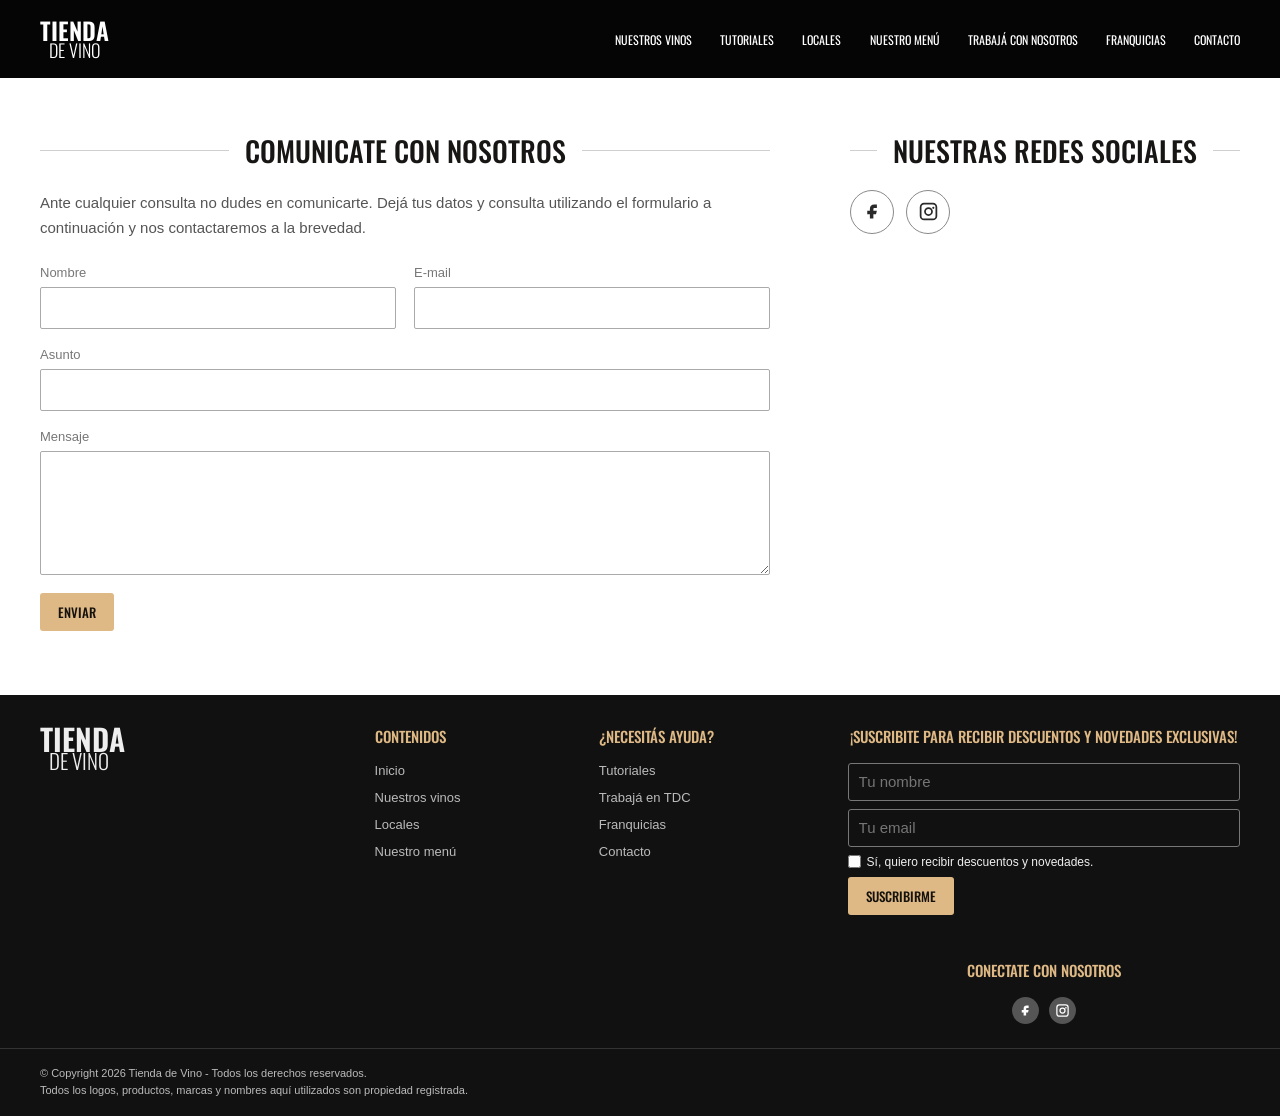
==== contacto.html @ 6831f770 "Franquicias y contactos" ====
<!doctype html>
<html lang="es">
<head>
  <meta charset="utf-8">
  <meta name="viewport" content="width=device-width, initial-scale=1">
  <title>Tienda de Vinos</title>
  <link rel="stylesheet" href="css/styles.css">
</head>
<body>
  <header class="site-header">
    <a class="brand" href="#inicio" aria-label="Tienda de Vinos, inicio">
      <span>TIENDA</span>
      <span>DE VINO</span>
    </a>

    <details class="navigation" open>
      <summary aria-label="Abrir menú de navegación"><span></span><span></span><span></span></summary>
      <nav aria-label="Navegación principal">
        <a href="#vino">Nuestros vinos</a>
        <a href="#tutoriales">Tutoriales</a>
        <a href="#locales">Locales</a>
        <a href="#menu">Nuestro menú</a>
        <a href="trabaja-con-nosotros.html#formulario">Trabajá con nosotros</a>
        <a href="#contacto">Franquicias</a>
        <a href="contacto.html" aria-current="page">Contacto</a>
      </nav>
    </details>
  </header>

  <main id="inicio">
    <section class="contact-section" aria-label="Contacto">
      <div class="contact-layout section-wrap">
        <div class="contact-main">
          <h1>COMUNICATE CON NOSOTROS</h1>
          <p class="contact-intro">Ante cualquier consulta no dudes en comunicarte. Dejá tus datos y consulta utilizando el formulario a continuación y nos contactaremos a la brevedad.</p>
          <form class="contact-form" action="#" method="post">
            <div class="contact-form-field">
              <label for="contact-name">Nombre</label>
              <input id="contact-name" name="name" type="text" autocomplete="name" required>
            </div>
            <div class="contact-form-field">
              <label for="contact-email">E-mail</label>
              <input id="contact-email" name="email" type="email" autocomplete="email" required>
            </div>
            <div class="contact-form-field">
              <label for="contact-subject">Asunto</label>
              <input id="contact-subject" name="subject" type="text" required>
            </div>
            <div class="contact-form-field">
              <label for="contact-message">Mensaje</label>
              <textarea id="contact-message" name="message" rows="6" required></textarea>
            </div>
            <button class="button button-gold" type="submit">Enviar</button>
          </form>
        </div>
        <aside class="contact-social">
          <h2>NUESTRAS REDES SOCIALES</h2>
          <div class="contact-social-icons">
            <a href="https://www.facebook.com/Tiendadecafe" target="_blank" rel="noopener noreferrer" aria-label="Facebook">
              <svg viewBox="0 0 24 24" aria-hidden="true"><path d="M14 8h3V4h-3c-3.3 0-5 2-5 5v2H6v4h3v5h4v-5h3l1-4h-4V9c0-.7.3-1 1-1z"/></svg>
            </a>
            <a href="https://www.instagram.com/tiendadecafear/" target="_blank" rel="noopener noreferrer" aria-label="Instagram">
              <svg viewBox="0 0 24 24" aria-hidden="true"><path d="M7 2h10a5 5 0 0 1 5 5v10a5 5 0 0 1-5 5H7a5 5 0 0 1-5-5V7a5 5 0 0 1 5-5zm0 2a3 3 0 0 0-3 3v10a3 3 0 0 0 3 3h10a3 3 0 0 0 3-3V7a3 3 0 0 0-3-3H7zm5 3a5 5 0 1 1 0 10 5 5 0 0 1 0-10zm0 2a3 3 0 1 0 0 6 3 3 0 0 0 0-6zm5.5-2.5a1.25 1.25 0 1 1 0 2.5 1.25 1.25 0 0 1 0-2.5z"/></svg>
            </a>
          </div>
        </aside>
      </div>
    </section>
  </main>

  <footer class="site-footer" id="contacto">
    <div class="footer-main section-wrap">
      <a class="brand" href="#inicio" aria-label="Tienda de Vino, volver al inicio">
        <span>TIENDA</span>
        <span>DE VINO</span>
      </a>
      <div class="footer-links">
        <h2>Contenidos</h2>
        <a href="#inicio">Inicio</a>
        <a href="#vino">Nuestros vinos</a>
        <a href="#locales">Locales</a>
        <a href="#menu">Nuestro menú</a>
      </div>
      <div class="footer-links">
        <h2>¿Necesitás ayuda?</h2>
        <a href="#tutoriales">Tutoriales</a>
        <a href="trabaja-con-nosotros.html#formulario">Trabajá en TDC</a>
        <a href="#contacto">Franquicias</a>
        <a href="contacto.html" aria-current="page">Contacto</a>
      </div>
      <div class="newsletter">
        <h2>¡Suscribite para recibir descuentos y novedades exclusivas!</h2>
        <form id="newsletter-form">
          <label class="visually-hidden" for="newsletter-name">Tu nombre</label>
          <input id="newsletter-name" name="name" type="text" placeholder="Tu nombre" required>
          <label class="visually-hidden" for="newsletter-email">Tu email</label>
          <input id="newsletter-email" name="email" type="email" placeholder="Tu email" required>
          <label class="newsletter-consent"><input type="checkbox" required> Sí, quiero recibir descuentos y novedades.</label>
          <button class="button button-gold" type="submit">Suscribirme</button>
          <p class="form-message" aria-live="polite"></p>
        </form>
        <h2 class="social-title">Conectate con nosotros</h2>
        <div class="social-icons" aria-label="Redes sociales">
          <a href="https://www.facebook.com/tienda.vino/" target="_blank" rel="noopener noreferrer" aria-label="Facebook">
            <svg viewBox="0 0 24 24" aria-hidden="true"><path d="M14 8h3V4h-3c-3.3 0-5 2-5 5v2H6v4h3v5h4v-5h3l1-4h-4V9c0-.7.3-1 1-1z"/></svg>
          </a>
          <a href="https://www.instagram.com/biendevinos/" target="_blank" rel="noopener noreferrer" aria-label="Instagram">
            <svg viewBox="0 0 24 24" aria-hidden="true"><path d="M7 2h10a5 5 0 0 1 5 5v10a5 5 0 0 1-5 5H7a5 5 0 0 1-5-5V7a5 5 0 0 1 5-5zm0 2a3 3 0 0 0-3 3v10a3 3 0 0 0 3 3h10a3 3 0 0 0 3-3V7a3 3 0 0 0-3-3H7zm5 3a5 5 0 1 1 0 10 5 5 0 0 1 0-10zm0 2a3 3 0 1 0 0 6 3 3 0 0 0 0-6zm5.5-2.5a1.25 1.25 0 1 1 0 2.5 1.25 1.25 0 0 1 0-2.5z"/></svg>
          </a>
        </div>
      </div>
    </div>
    <div class="copyright">
      <p>© Copyright 2026 Tienda de Vino - Todos los derechos reservados.<br>Todos los logos, productos, marcas y nombres aquí utilizados son propiedad registrada.
      </p>
    </div>
  </footer>
</body>
</html>
---- css/styles.css ----
@import url('https://fonts.googleapis.com/css2?family=Oswald:wght@200..700&display=swap');

:root {
  color-scheme: light;
  --ink: #171615;
  --gold: #c99a68;
  --gold-light: #dfb985;
  --paper: #f5f5f5;
  --heading-font: "Oswald", Arial, sans-serif;
  --body-font: Arial, sans-serif;
}

* {
  box-sizing: border-box;
}

html {
  scroll-behavior: smooth;
}

body {
  margin: 0;
  color: var(--ink);
  font-family: var(--body-font);
  font-size: 15px;
}

a {
  color: inherit;
  text-decoration: none;
}

img {
  display: block;
  max-width: 100%;
}

.section-wrap {
  width: min(1200px, calc(100% - 64px));
  margin-inline: auto;
}

.site-header {
  position: relative;
  z-index: 2;
  display: flex;
  min-height: 78px;
  align-items: center;
  justify-content: space-between;
  gap: 32px;
  padding: 12px max(32px, calc((100% - 1200px) / 2));
  background: #050505;
  color: #fff;
}

.brand {
  display: inline-flex;
  flex: 0 0 auto;
  flex-direction: column;
  font-family: var(--heading-font);
  font-size: 24px;
  font-weight: 600;
  line-height: .9;
}

.brand span + span {
  padding-left: 9px;
  font-size: 18px;
  font-weight: 300;
}

.navigation {
  margin-left: auto;
}

.navigation summary {
  display: none;
  cursor: pointer;
  list-style: none;
}

.navigation summary::-webkit-details-marker {
  display: none;
}

.navigation nav {
  display: flex;
  align-items: center;
  gap: clamp(14px, 2.2vw, 32px);
}

.navigation nav a {
  font-family: var(--heading-font);
  font-size: 12px;
  text-transform: uppercase;
  white-space: nowrap;
}

.navigation nav a:hover,
.footer-links a:hover {
  color: var(--gold-light);
}

.hero {
  position: relative;
  display: flex;
  min-height: clamp(350px, 49vw, 560px);
  align-items: center;
  overflow: hidden;
  padding: 56px max(7.5%, calc((100% - 1200px) / 2));
  background:
    radial-gradient(ellipse at 70% 22%, rgb(255 235 151 / 42%), transparent 42%),
    linear-gradient(110deg, #d6aa40, #edc553 52%, #d7a93e);
  color: #fff;
}

.hero-copy {
  position: relative;
  z-index: 1;
  max-width: 400px;
}

.hero-copy p {
  margin: 0;
  font-family: var(--heading-font);
  font-size: clamp(32px, 4vw, 48px);
  font-weight: 300;
}

.hero-copy h1 {
  margin: -4px 0 8px;
  font-family: var(--heading-font);
  font-size: clamp(48px, 6vw, 64px);
  line-height: 1.15;
}

.hero-copy > span {
  display: block;
  margin-bottom: 32px;
  font-size: 14px;
}

.button {
  display: inline-flex;
  min-height: 44px;
  align-items: center;
  justify-content: center;
  padding: 0 24px;
  border: 1px solid transparent;
  font-family: var(--heading-font);
  font-size: 13px;
  font-weight: 500;
  text-transform: uppercase;
  transition: background-color .2s ease, color .2s ease;
}

.button-outline {
  border-color: currentColor;
  color: #fff;
}

.button-outline:hover {
  background: #fff;
  color: var(--ink);
}

.hero-art {
  position: absolute;
  top: 0;
  right: 6%;
  bottom: 0;
  width: 52%;
}

.pack {
  position: absolute;
  bottom: 12%;
  display: flex;
  width: clamp(70px, 9vw, 130px);
  height: 73%;
  align-items: center;
  justify-content: center;
  border: 1px solid #49433c;
  background: linear-gradient(90deg, #111, #282522 48%, #080808);
  box-shadow: 14px 18px 25px rgb(65 46 12 / 45%);
}

.pack span {
  color: #e6ddcc;
  font-family: var(--heading-font);
  font-size: clamp(14px, 2vw, 26px);
  letter-spacing: .08em;
  text-align: center;
  writing-mode: vertical-rl;
  transform: rotate(180deg);
}

.pack-one {
  left: 22%;
  transform: rotate(-11deg);
}

.pack-two {
  left: 46%;
  bottom: 18%;
  height: 84%;
  transform: rotate(-1deg);
}

.pack-three {
  right: 12%;
  transform: rotate(9deg);
}

.capsule {
  position: absolute;
  z-index: 1;
  width: 45px;
  height: 24px;
  border: 2px solid #765928;
  border-radius: 50%;
  background: linear-gradient(#f4daa1, #a77c30);
  box-shadow: 5px 7px 8px rgb(65 46 12 / 35%);
  transform: rotate(-35deg);
}

.capsule-one { top: 20%; left: 10%; }
.capsule-two { top: 11%; right: 27%; transform: rotate(20deg); }
.capsule-three { right: 1%; bottom: 19%; }
.capsule-four { bottom: 9%; left: 34%; transform: rotate(44deg); }

.hero-dot {
  position: absolute;
  bottom: 20px;
  left: 50%;
  width: 9px;
  height: 9px;
  border: 1px solid #fff;
  border-radius: 50%;
}

.section-heading {
  text-align: center;
}

.section-heading h2 {
  margin: 0;
  font-family: var(--heading-font);
  font-size: clamp(26px, 3vw, 34px);
  font-weight: 600;
  text-transform: uppercase;
}

.section-heading h2::after {
  display: block;
  width: 112px;
  height: 2px;
  margin: 20px auto 0;
  background: var(--gold);
  content: "";
}

.products {
  padding-block: 36px 28px;
}

.product-list {
  display: grid;
  grid-template-columns: repeat(5, minmax(0, 1fr));
  gap: 28px;
  margin-top: 32px;
}

.product {
  text-align: center;
}

.product img {
  width: 100%;
  aspect-ratio: 1;
  object-fit: cover;
  transition: transform .2s ease;
}

.product:hover img {
  transform: translateY(-4px);
}

.product span {
  display: block;
  margin-top: 8px;
  font-family: var(--heading-font);
  font-size: 14px;
}

.carousel-dots {
  display: flex;
  justify-content: center;
  gap: 12px;
  margin-top: 24px;
}

.carousel-dots span {
  width: 9px;
  height: 9px;
  border: 1px solid #555;
  border-radius: 50%;
}

.carousel-dots .is-active {
  background: #444;
}

.promos {
  display: grid;
  grid-template-columns: repeat(2, minmax(0, 1fr));
  gap: 28px;
  padding-block: 0 30px;
}

.promo {
  position: relative;
  min-height: 270px;
  overflow: hidden;
  color: #fff;
}

.promo::after {
  position: absolute;
  inset: 0;
  background: linear-gradient(90deg, rgb(0 0 0 / 48%), transparent 100%);
  content: "";
}

.promo img {
  position: absolute;
  width: 100%;
  height: 100%;
  object-fit: cover;
  transition: transform .3s ease;
}

.promo:hover img {
  transform: scale(1.03);
}

.promo-copy {
  position: absolute;
  z-index: 1;
  right: 24px;
  bottom: 24px;
  left: 24px;
  display: flex;
  align-items: flex-start;
  flex-direction: column;
}

.eyebrow {
  max-width: 100%;
  padding: 4px 7px;
  background: #fff;
  color: #222;
  font-size: 12px;
}

.promo-copy strong {
  margin-block: 8px 12px;
  font-family: var(--heading-font);
  font-size: clamp(27px, 3.5vw, 40px);
  line-height: 1;
  text-transform: uppercase;
}

.button-dark {
  min-height: 34px;
  padding-inline: 16px;
  background: #171615;
  color: #fff;
}

.wine {
  padding-block: 42px 72px;
  background: var(--paper);
}

.section-kicker {
  margin: 0 0 12px;
  color: var(--gold);
  font-size: 14px;
  text-transform: uppercase;
}

.wine-grid {
  display: grid;
  grid-template-columns: minmax(0, 1fr) minmax(300px, 2fr) minmax(0, 1fr);
  align-items: start;
  gap: 28px;
  margin-top: 36px;
}

.wine-photo {
  width: 100%;
  aspect-ratio: 1.22;
  object-fit: cover;
}

.wine-notes {
  display: flex;
  flex-direction: column;
  gap: 30px;
  padding-top: 4px;
}

.wine-notes-left {
  text-align: right;
}

.wine-notes h3 {
  margin: 0 0 8px;
  color: var(--gold);
  font-family: var(--heading-font);
  font-size: 19px;
  text-transform: uppercase;
}

.wine-notes p {
  margin: 0;
  color: #777;
  font-size: 13px;
  line-height: 1.7;
}

.wine-grid {
  display: grid;
  grid-template-columns: minmax(0, 1fr) minmax(300px, 2fr) minmax(0, 1fr);
  align-items: start;
  gap: 28px;
  margin-top: 36px;
}

.wine-photo {
  width: 100%;
  aspect-ratio: 1.22;
  object-fit: cover;
}

.wine-notes {
  display: flex;
  flex-direction: column;
  gap: 30px;
  padding-top: 4px;
}

.wine-notes-left {
  text-align: right;
}

.wine-notes h3 {
  margin: 0 0 8px;
  color: var(--gold);
  font-family: var(--heading-font);
  font-size: 19px;
  text-transform: uppercase;
}

.wine-notes p {
  margin: 0;
  color: #777;
  font-size: 13px;
  line-height: 1.7;
}

.store {
  display: flex;
  min-height: 440px;
  align-items: center;
  justify-content: center;
  flex-direction: column;
  padding: 64px 24px;
  background:
    radial-gradient(ellipse at 50% 100%, rgb(129 91 47 / 26%), transparent 58%),
    linear-gradient(130deg, #171513, #080808 58%, #201c18);
  color: #fff;
  text-align: center;
}

.store > p {
  margin: 0;
  font-family: var(--heading-font);
  font-size: clamp(32px, 4vw, 48px);
  font-weight: 300;
  text-transform: uppercase;
}

.store h2 {
  margin: 0 0 12px;
  color: var(--gold-light);
  font-family: var(--heading-font);
  font-size: clamp(38px, 6vw, 62px);
  line-height: 1.1;
  text-transform: uppercase;
}

.store > span {
  margin-bottom: 28px;
}

.site-footer {
  background: #111;
  color: #eee;
}

.footer-main {
  display: grid;
  grid-template-columns: 1.25fr .8fr .9fr 1.6fr;
  gap: 28px;
  padding-block: 30px 24px;
}

.footer-main .brand {
  font-size: 30px;
}

.footer-main .brand span + span {
  font-size: 21px;
}

.footer-links,
.newsletter {
  display: flex;
  align-items: flex-start;
  flex-direction: column;
  gap: 12px;
}

.job-form-section {
  padding-block: 42px 56px;
  background: #fff;
}

.job-form-section .section-wrap {
  width: min(75%, 1100px);
  max-width: none;
}

.job-form-section h1 {
  margin: 0;
  font-family: var(--heading-font);
  font-size: clamp(26px, 3vw, 34px);
  font-weight: 600;
  text-align: center;
  text-transform: uppercase;
}

.job-form-section h1::after {
  display: block;
  width: 112px;
  height: 2px;
  margin: 20px auto 0;
  background: var(--gold);
  content: "";
}

.job-form-section .section-wrap > p {
  margin: 18px 0 28px;
  color: #777;
  text-align: center;
}

.job-application {
  display: grid;
  grid-template-columns: repeat(2, minmax(0, 1fr));
  gap: 16px;
}

.job-form-field {
  display: grid;
  gap: 6px;
}

.job-form-field label {
  font-size: 13px;
}

.job-form-field input,
.job-form-field textarea {
  width: 100%;
  min-height: 38px;
  padding: 8px 10px;
  border: 1px solid #777;
  border-radius: 3px;
  background: #fff;
  color: var(--ink);
  font: inherit;
}

.job-form-field textarea {
  min-height: 120px;
  resize: vertical;
}

.job-form-field-full {
  grid-column: 1 / -1;
}

.contact-section {
  padding-block: 56px 64px;
  background: #fff;
}

.contact-layout {
  display: grid;
  grid-template-columns: minmax(0, 1fr) minmax(280px, 390px);
  gap: 80px;
  align-items: start;
}

.contact-main h1,
.contact-social h2 {
  display: flex;
  align-items: center;
  gap: 16px;
  margin: 0 0 22px;
  font-family: var(--heading-font);
  font-size: clamp(21px, 2.2vw, 28px);
  font-weight: 500;
  line-height: 1.2;
  text-transform: uppercase;
}

.contact-main h1::before,
.contact-main h1::after,
.contact-social h2::before,
.contact-social h2::after {
  height: 1px;
  flex: 1;
  background: #cfcfcf;
  content: "";
}

.contact-intro {
  margin: 0 0 24px;
  color: #555;
  line-height: 1.7;
}

.contact-form {
  display: grid;
  grid-template-columns: repeat(2, minmax(0, 1fr));
  gap: 18px;
}

.contact-form-field {
  display: grid;
  gap: 7px;
}

.contact-form-field:nth-child(3),
.contact-form-field:nth-child(4) {
  grid-column: 1 / -1;
}

.contact-form-field label {
  color: #777;
  font-size: 13px;
}

.contact-form-field input,
.contact-form-field textarea {
  width: 100%;
  padding: 10px 12px;
  border: 1px solid #aaa;
  border-radius: 2px;
  background: #fff;
  color: var(--ink);
  font: inherit;
}

.contact-form-field input {
  min-height: 42px;
}

.contact-form-field textarea {
  resize: vertical;
}

.contact-form .button-gold {
  grid-column: 1 / -1;
  justify-self: start;
}

.contact-social-icons {
  display: flex;
  gap: 12px;
  margin-top: 8px;
}

.contact-social-icons a {
  display: grid;
  width: 44px;
  height: 44px;
  place-items: center;
  border: 1px solid #8a8a8a;
  border-radius: 50%;
  color: #2a2a2a;
  transition: border-color .2s ease, background-color .2s ease, color .2s ease;
}

.contact-social-icons a:hover,
.contact-social-icons a:focus-visible {
  border-color: var(--gold);
  background: var(--gold);
  color: #fff;
  outline: none;
}

.contact-social-icons svg {
  width: 21px;
  height: 21px;
  fill: currentColor;
}

.franchise-section {
  min-height: 520px;
  padding-block: 58px 64px;
  background: #fff;
}

.franchise-options-title {
  margin: 0 0 32px;
  color: #b89a73;
  font-family: var(--heading-font);
  font-size: clamp(18px, 2vw, 22px);
  font-weight: 300;
  text-align: center;
  text-transform: uppercase;
}

.franchise-content {
  max-width: 720px;
  margin-inline: auto;
  text-align: center;
}

.franchise-content h2 {
  margin: 0 0 34px;
  color: #1d1d1d;
  font-family: var(--heading-font);
  font-size: clamp(30px, 4vw, 42px);
  font-weight: 700;
  line-height: 1.1;
  text-transform: uppercase;
}

.franchise-content h2::after {
  display: block;
  width: 112px;
  height: 1px;
  margin: 26px auto 0;
  background: #c99a68;
  content: "";
}

.franchise-content p {
  max-width: 680px;
  margin: 0 auto 28px;
  color: #555;
  line-height: 1.7;
  text-align: center;
}

.franchise-whatsapp {
  gap: 9px;
  border-radius: 3px;
  background: #25d366;
  color: #fff;
}

.franchise-whatsapp:hover,
.franchise-whatsapp:focus-visible {
  background: #1db954;
  outline: none;
}

.franchise-whatsapp svg {
  width: 20px;
  height: 20px;
  fill: currentColor;
}

.footer-links h2,
.newsletter h2 {
  margin: 0 0 4px;
  color: var(--gold-light);
  font-family: var(--heading-font);
  font-size: 15px;
  font-weight: 500;
  text-align: center;
  text-transform: uppercase;
}

.footer-links a {
  color: #bbb;
  font-size: 13px;
}

.newsletter {
  align-items: stretch;
}

.newsletter form {
  display: grid;
  gap: 8px;
}

.newsletter input[type="text"],
.newsletter input[type="email"] {
  width: 100%;
  min-height: 38px;
  padding: 8px 10px;
  border: 1px solid #777;
  border-radius: 3px;
  background: transparent;
  color: #fff;
  font: inherit;
}

.newsletter-consent {
  display: flex;
  align-items: center;
  gap: 6px;
  font-size: 12px;
}

.newsletter-consent input {
  margin: 0;
}

.button-gold {
  justify-self: start;
  min-height: 38px;
  padding-inline: 18px;
  border: 0;
  border-radius: 3px;
  background: var(--gold-light);
  color: #15110d;
  cursor: pointer;
}

.newsletter .form-message {
  min-height: 1em;
  margin: 0;
  color: var(--gold-light);
  font-size: 12px;
}

.social-title {
  align-self: center;
  margin-top: 12px !important;
}

.social-icons {
  display: flex;
  align-self: center;
  gap: 10px;
}

.social-icons a {
  display: grid;
  width: 27px;
  height: 27px;
  place-items: center;
  border-radius: 50%;
  background: #555;
  color: #fff;
  transition: background-color .2s ease, transform .2s ease;
}

.social-icons a:hover,
.social-icons a:focus-visible {
  background: var(--gold-light);
  transform: translateY(-2px);
  outline: none;
}

.social-icons svg {
  width: 15px;
  height: 15px;
  fill: currentColor;
}

.copyright {
  border-top: 1px solid #333;
  padding: 16px max(32px, calc((100% - 1200px) / 2));
  color: #bbb;
  font-size: 11px;
  line-height: 1.6;
}

.copyright p {
  margin: 0;
}

.visually-hidden {
  position: absolute;
  width: 1px;
  height: 1px;
  overflow: hidden;
  clip: rect(0, 0, 0, 0);
  white-space: nowrap;
  clip-path: inset(50%);
}

@media (max-width: 900px) {
  .site-header {
    min-height: 68px;
    padding-inline: 24px;
  }

  .navigation summary {
    display: flex;
    width: 36px;
    height: 36px;
    align-items: center;
    justify-content: center;
    flex-direction: column;
    gap: 5px;
  }

  .navigation summary span {
    width: 22px;
    height: 2px;
    background: #fff;
  }

  .navigation nav {
    position: absolute;
    top: 100%;
    right: 0;
    left: 0;
    display: none;
    align-items: stretch;
    flex-direction: column;
    gap: 0;
    padding: 8px 24px 16px;
    background: #050505;
  }

  .navigation[open] nav {
    display: flex;
  }

  .navigation nav a {
    padding: 11px 0;
    border-top: 1px solid #292929;
  }

  .hero {
    min-height: clamp(350px, 49vw, 440px);
    padding-inline: 7%;
  }

  .hero-art {
    right: 0;
    width: 56%;
  }

}

@media (max-width: 700px) {
  .wine-grid {
    grid-template-columns: minmax(0, 1fr) minmax(260px, 1.5fr);
  }

  .wine-photo {
    grid-column: 2;
    grid-row: 1;
  }

  .wine-notes-left {
    grid-column: 1;
    grid-row: 1;
  }

  .wine-notes-right {
    grid-column: 1 / -1;
    display: grid;
    grid-template-columns: repeat(3, minmax(0, 1fr));
  }

  .wine-notes-right article {
    text-align: center;
  }

  .contact-layout {
    grid-template-columns: 1fr;
    gap: 36px;
  }

  .footer-main {
    grid-template-columns: repeat(2, minmax(0, 1fr));
  }
}

@media (max-width: 600px) {
  .section-wrap {
    width: min(100% - 36px, 440px);
  }

  .contact-section {
    padding-block: 36px 44px;
  }

  .contact-main h1,
  .contact-social h2 {
    gap: 10px;
  }

  .contact-form {
    grid-template-columns: 1fr;
  }

  .contact-form-field,
  .contact-form-field:nth-child(3),
  .contact-form-field:nth-child(4) {
    grid-column: 1;
  }

  .job-form-section {
    padding-block: 32px 40px;
  }

  .job-application {
    grid-template-columns: 1fr;
  }

  .site-header {
    padding-inline: 18px;
  }

  .hero {
    min-height: 430px;
    align-items: flex-start;
    padding: 42px 24px;
  }

  .hero-copy {
    max-width: 280px;
  }

  .hero-copy > span {
    max-width: 230px;
    font-size: 12px;
  }

  .hero-art {
    top: auto;
    right: 0;
    bottom: 0;
    width: 78%;
    height: 55%;
  }

  .pack {
    bottom: 8%;
    width: 62px;
    height: 75%;
  }

  .pack-two {
    bottom: 12%;
    height: 82%;
  }

  .products {
    padding-top: 32px;
  }

  .product-list {
    grid-template-columns: repeat(2, minmax(0, 1fr));
    gap: 20px 14px;
  }

  .promos {
    grid-template-columns: 1fr;
    gap: 16px;
    padding-bottom: 22px;
  }

  .promo {
    min-height: 220px;
  }

  .promo-copy {
    right: 16px;
    bottom: 16px;
    left: 16px;
  }

  .wine {
    padding-block: 36px 48px;
  }

  .wine-grid {
    grid-template-columns: 1fr;
    gap: 24px;
    margin-top: 26px;
  }

  .wine-photo,
  .wine-notes-left,
  .wine-notes-right {
    grid-column: 1;
    grid-row: auto;
  }

  .wine-photo {
    grid-row: 1;
  }

  .wine-notes {
    gap: 22px;
    padding: 0;
    text-align: left;
  }

  .wine-notes-right {
    display: flex;
  }

  .wine-notes-right article {
    text-align: left;
  }

  .store {
    min-height: 340px;
  }

  .footer-main {
    grid-template-columns: repeat(2, minmax(0, 1fr));
    gap: 20px 16px;
    padding-block: 24px;
  }

  .footer-main > .brand {
    grid-column: 1 / -1;
  }

  .newsletter {
    grid-column: 1 / -1;
  }

  .copyright {
    padding-inline: 18px;
  }
}

@media (prefers-reduced-motion: reduce) {
  *,
  *::before,
  *::after {
    scroll-behavior: auto !important;
    transition-duration: .01ms !important;
  }
}
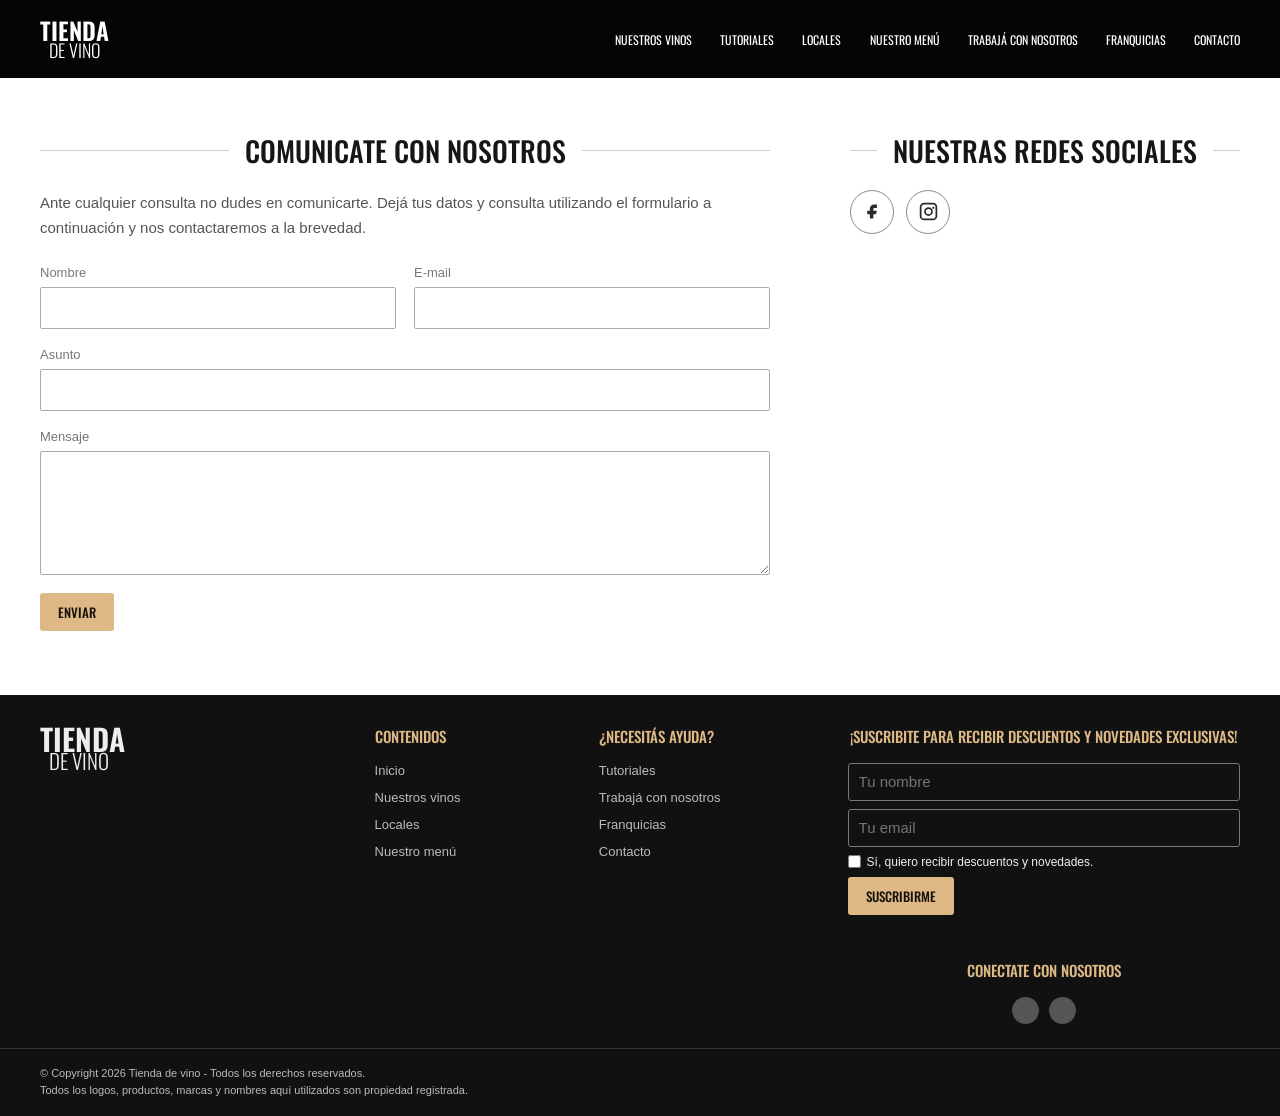
==== commit ade308d6: "update estilos y links Index,html" ====
--- a/contacto.html
+++ b/contacto.html
@@ -8,21 +8,24 @@
 </head>
 <body>
   <header class="site-header">
-    <a class="brand" href="#inicio" aria-label="Tienda de Vinos, inicio">
+     
+       <a class="brand" href="index.html" aria-label="Tienda de Vino, inicio">
       <span>TIENDA</span>
       <span>DE VINO</span>
     </a>
 
     <details class="navigation" open>
-      <summary aria-label="Abrir menú de navegación"><span></span><span></span><span></span></summary>
+      <summary aria-label="Abrir menú de navegación">
+        <i class="fa-solid fa-bars"></i>
+      </summary>
       <nav aria-label="Navegación principal">
-        <a href="#vino">Nuestros vinos</a>
-        <a href="#tutoriales">Tutoriales</a>
-        <a href="#locales">Locales</a>
-        <a href="#menu">Nuestro menú</a>
+        <a href="vinos.html">Nuestros vinos</a>
+        <a href="tutoriales.html">Tutoriales</a>
+        <a href="locales.html">Locales</a>
+        <a href="nuestros-platos.html">Nuestro menú</a>
         <a href="trabaja-con-nosotros.html#formulario">Trabajá con nosotros</a>
-        <a href="#contacto">Franquicias</a>
-        <a href="contacto.html" aria-current="page">Contacto</a>
+        <a href="franquicias.html">Franquicias</a>
+        <a href="contacto.html">Contacto</a>
       </nav>
     </details>
   </header>
@@ -70,23 +73,23 @@
 
   <footer class="site-footer" id="contacto">
     <div class="footer-main section-wrap">
-      <a class="brand" href="#inicio" aria-label="Tienda de Vino, volver al inicio">
+      <a class="brand" href="index.html" aria-label="Tienda de Vino, volver al inicio">
         <span>TIENDA</span>
         <span>DE VINO</span>
       </a>
       <div class="footer-links">
         <h2>Contenidos</h2>
-        <a href="#inicio">Inicio</a>
-        <a href="#vino">Nuestros vinos</a>
-        <a href="#locales">Locales</a>
-        <a href="#menu">Nuestro menú</a>
+        <a href="index.html">Inicio</a>
+        <a href="vinos.html">Nuestros vinos</a>
+        <a href="locales.html">Locales</a>
+        <a href="nuestros-platos.html">Nuestro menú</a>
       </div>
       <div class="footer-links">
         <h2>¿Necesitás ayuda?</h2>
-        <a href="#tutoriales">Tutoriales</a>
-        <a href="trabaja-con-nosotros.html#formulario">Trabajá en TDC</a>
-        <a href="#contacto">Franquicias</a>
-        <a href="contacto.html" aria-current="page">Contacto</a>
+        <a href="tutoriales.html">Tutoriales</a>
+        <a href="trabaja-con-nosotros.html">Trabajá con nosotros</a>
+        <a href="franquicias.html">Franquicias</a>
+        <a href="contacto.html">Contacto</a>
       </div>
       <div class="newsletter">
         <h2>¡Suscribite para recibir descuentos y novedades exclusivas!</h2>
@@ -102,18 +105,24 @@
         <h2 class="social-title">Conectate con nosotros</h2>
         <div class="social-icons" aria-label="Redes sociales">
           <a href="https://www.facebook.com/tienda.vino/" target="_blank" rel="noopener noreferrer" aria-label="Facebook">
-            <svg viewBox="0 0 24 24" aria-hidden="true"><path d="M14 8h3V4h-3c-3.3 0-5 2-5 5v2H6v4h3v5h4v-5h3l1-4h-4V9c0-.7.3-1 1-1z"/></svg>
+            <i class="fa-brands fa-facebook"></i>
           </a>
           <a href="https://www.instagram.com/biendevinos/" target="_blank" rel="noopener noreferrer" aria-label="Instagram">
-            <svg viewBox="0 0 24 24" aria-hidden="true"><path d="M7 2h10a5 5 0 0 1 5 5v10a5 5 0 0 1-5 5H7a5 5 0 0 1-5-5V7a5 5 0 0 1 5-5zm0 2a3 3 0 0 0-3 3v10a3 3 0 0 0 3 3h10a3 3 0 0 0 3-3V7a3 3 0 0 0-3-3H7zm5 3a5 5 0 1 1 0 10 5 5 0 0 1 0-10zm0 2a3 3 0 1 0 0 6 3 3 0 0 0 0-6zm5.5-2.5a1.25 1.25 0 1 1 0 2.5 1.25 1.25 0 0 1 0-2.5z"/></svg>
+            <i class="fa-brands fa-instagram"></i>
           </a>
         </div>
       </div>
     </div>
     <div class="copyright">
-      <p>© Copyright 2026 Tienda de Vino - Todos los derechos reservados.<br>Todos los logos, productos, marcas y nombres aquí utilizados son propiedad registrada.
-      </p>
+      <p>© Copyright <span id="year">1990</span> Tienda de vino - Todos los derechos reservados.<br>Todos los logos, productos, marcas y nombres aquí utilizados son propiedad registrada.</p>
     </div>
   </footer>
+
+
+  <script>
+    const date = new Date()
+    const fechaHoy = date.getFullYear()
+    document.querySelector("#year").innerHTML=fechaHoy
+  </script>
 </body>
 </html>
--- a/css/styles.css
+++ b/css/styles.css
@@ -109,6 +109,7 @@
   overflow: hidden;
   padding: 56px max(7.5%, calc((100% - 1200px) / 2));
   background:
+    url("../assets/images/Seccion-Nosotros-Portada.jpg") no-repeat center/cover,
     radial-gradient(ellipse at 70% 22%, rgb(255 235 151 / 42%), transparent 42%),
     linear-gradient(110deg, #d6aa40, #edc553 52%, #d7a93e);
   color: #fff;
@@ -132,12 +133,17 @@
   font-family: var(--heading-font);
   font-size: clamp(48px, 6vw, 64px);
   line-height: 1.15;
+  text-transform: uppercase;
+  margin-bottom: 1em;
 }
 
 .hero-copy > span {
   display: block;
   margin-bottom: 32px;
   font-size: 14px;
+}
+.hero-copy a{
+  font-size: 1.2em;
 }
 
 .button {
@@ -262,6 +268,8 @@
 
 .products {
   padding-block: 36px 28px;
+  margin-top: 1em;
+  margin-bottom: 3em;  
 }
 
 .product-list {
@@ -313,7 +321,8 @@
 
 .promos {
   display: grid;
-  grid-template-columns: repeat(2, minmax(0, 1fr));
+  grid-template-columns: minmax(0, 600px);
+  justify-content: center;
   gap: 28px;
   padding-block: 0 30px;
 }
@@ -478,6 +487,7 @@
   flex-direction: column;
   padding: 64px 24px;
   background:
+    url("../assets/images/bg_festejo.jpg"),
     radial-gradient(ellipse at 50% 100%, rgb(129 91 47 / 26%), transparent 58%),
     linear-gradient(130deg, #171513, #080808 58%, #201c18);
   color: #fff;
@@ -503,6 +513,14 @@
 
 .store > span {
   margin-bottom: 28px;
+}
+
+.store-map {
+  width: min(100%, 980px);
+  height: clamp(320px, 55vw, 420px);
+  margin-top: 32px;
+  border: 0;
+  border-radius: 8px;
 }
 
 .site-footer {
@@ -721,16 +739,16 @@
 }
 
 .franchise-section {
-  min-height: 520px;
-  padding-block: 58px 64px;
+  min-height: 414px;
+  padding-block: 46px 56px;
   background: #fff;
 }
 
 .franchise-options-title {
-  margin: 0 0 32px;
+  margin: 0 0 28px;
   color: #b89a73;
   font-family: var(--heading-font);
-  font-size: clamp(18px, 2vw, 22px);
+  font-size: clamp(17px, 1.5vw, 20px);
   font-weight: 300;
   text-align: center;
   text-transform: uppercase;
@@ -743,10 +761,10 @@
 }
 
 .franchise-content h2 {
-  margin: 0 0 34px;
+  margin: 0 0 30px;
   color: #1d1d1d;
   font-family: var(--heading-font);
-  font-size: clamp(30px, 4vw, 42px);
+  font-size: clamp(36px, 3.2vw, 46px);
   font-weight: 700;
   line-height: 1.1;
   text-transform: uppercase;
@@ -765,6 +783,7 @@
   max-width: 680px;
   margin: 0 auto 28px;
   color: #555;
+  font-size: 13px;
   line-height: 1.7;
   text-align: center;
 }
@@ -772,13 +791,13 @@
 .franchise-whatsapp {
   gap: 9px;
   border-radius: 3px;
-  background: #25d366;
+  background: hsl(142, 33%, 49%);
   color: #fff;
 }
 
 .franchise-whatsapp:hover,
 .franchise-whatsapp:focus-visible {
-  background: #1db954;
+  background: #337049;
   outline: none;
 }
 
@@ -786,6 +805,255 @@
   width: 20px;
   height: 20px;
   fill: currentColor;
+}
+
+.franchise-page .site-header {
+  min-height: 106px;
+}
+
+.franchise-page .brand {
+  font-size: 34px;
+  line-height: .86;
+}
+
+.franchise-page .brand span + span {
+  padding-left: 12px;
+  font-size: 24px;
+}
+
+.franchise-page .navigation nav {
+  gap: clamp(18px, 2.1vw, 30px);
+}
+
+.franchise-page .navigation nav a {
+  font-size: 14px;
+}
+
+.franchise-page .franchise-whatsapp {
+  width: 248px;
+  min-height: 51px;
+  border-radius: 5px;
+  font-family: var(--body-font);
+  font-size: 15px;
+  font-weight: 600;
+  text-transform: none;
+}
+
+.franchise-page .footer-main {
+  padding-block: 42px 24px;
+}
+
+.wine-catalog-page .site-header {
+  min-height: 106px;
+}
+
+.wine-catalog-page .brand {
+  font-size: 34px;
+  line-height: .86;
+}
+
+.wine-catalog-page .brand span + span {
+  padding-left: 12px;
+  font-size: 24px;
+}
+
+.wine-catalog-page .navigation nav {
+  gap: clamp(18px, 2.1vw, 30px);
+}
+
+.wine-catalog-page .navigation nav a {
+  font-size: 14px;
+}
+
+.wine-catalog {
+  width: min(1500px, calc(100% - 112px));
+  margin-inline: auto;
+  padding-block: 22px 40px;
+}
+
+.wine-catalog-grid {
+  display: grid;
+  grid-template-columns: repeat(3, minmax(0, 1fr));
+  gap: 36px 32px;
+}
+
+.wine-catalog-card {
+  min-width: 0;
+  margin: 0;
+  text-align: center;
+}
+
+.wine-catalog-card img {
+  width: 100%;
+  aspect-ratio: 1;
+  object-fit: cover;
+}
+
+.wine-catalog-card figcaption {
+  margin-top: 8px;
+  font-family: var(--heading-font);
+  font-size: 15px;
+  font-weight: 500;
+}
+
+.wine-catalog-card .image-credit {
+  display: block;
+  margin-top: 4px;
+  color: #777;
+  font-family: var(--body-font);
+  font-size: 11px;
+  font-weight: 400;
+  line-height: 1.4;
+}
+
+.wine-catalog-card .image-credit a {
+  text-decoration: underline;
+  text-underline-offset: 2px;
+}
+
+.dish-section {
+  padding-block: 36px 56px;
+}
+
+.dish-section h1 {
+  margin: 0;
+  font-family: var(--heading-font);
+  font-size: clamp(26px, 3vw, 34px);
+  font-weight: 600;
+  text-transform: uppercase;
+}
+
+.dish-section h1::after {
+  display: block;
+  width: 112px;
+  height: 2px;
+  margin: 20px auto 0;
+  background: var(--gold);
+  content: "";
+}
+
+.dish-grid {
+  display: grid;
+  grid-template-columns: repeat(4, minmax(0, 1fr));
+  gap: 28px;
+  margin-top: 36px;
+}
+
+.dish-card {
+  min-width: 0;
+  margin: 0;
+  text-align: center;
+}
+
+.dish-card img {
+  width: 100%;
+  aspect-ratio: 4 / 3;
+  object-fit: cover;
+}
+
+.dish-card figcaption {
+  margin-top: 12px;
+  font-family: var(--heading-font);
+  font-size: 16px;
+  font-weight: 600;
+}
+
+.tutorial-section {
+  padding-block: 58px 70px;
+  background: #fff;
+}
+
+.tutorial-intro {
+  max-width: 980px;
+  color: #777;
+  font-family: "Oswald", Arial, sans-serif;
+  font-size: clamp(17px, 2vw, 21px);
+  font-weight: 300;
+  line-height: 1.55;
+  text-align: center;
+}
+
+.tutorial-intro p {
+  margin: 0 0 18px;
+}
+
+.tutorial-intro .tutorial-tips-title {
+  margin-top: 34px;
+  margin-bottom: 10px;
+  color: #b28a5d;
+  font-family: Georgia, "Times New Roman", serif;
+  font-size: 24px;
+}
+
+.tutorial-intro .tutorial-tips {
+  margin-bottom: 4px;
+  color: #b28a5d;
+  font-family: Georgia, "Times New Roman", serif;
+  font-size: 18px;
+}
+
+.tutorial-intro .tutorial-conclusion {
+  margin-top: 28px;
+  color: #9a9a9a;
+  font-size: 16px;
+  text-transform: uppercase;
+}
+
+.tutorial-grid {
+  display: grid;
+  grid-template-columns: repeat(2, minmax(0, 1fr));
+  gap: 28px 22px;
+  max-width: 980px;
+  margin-top: 48px;
+}
+
+.tutorial-card {
+  overflow: hidden;
+  background: #1b1a18;
+  color: #fff;
+  text-align: center;
+}
+
+.tutorial-card img {
+  width: 100%;
+  height: 290px;
+  object-fit: cover;
+  transition: transform .35s ease;
+}
+
+.tutorial-card:hover img {
+  transform: scale(1.025);
+}
+
+.tutorial-card-image-small {
+  height: 220px;
+  object-fit: cover;
+}
+
+.tutorial-card-copy {
+  min-height: 118px;
+  display: flex;
+  align-items: center;
+  justify-content: center;
+  flex-direction: column;
+  gap: 12px;
+  padding: 18px;
+  background: #f3f0eb;
+  color: #2a2927;
+}
+
+.tutorial-card-copy h2 {
+  margin: 0;
+  font-family: var(--heading-font);
+  font-size: clamp(22px, 3vw, 30px);
+  font-weight: 600;
+}
+
+.tutorial-card-copy a {
+  color: #a8733f;
+  font-size: 12px;
+  font-weight: 700;
+  letter-spacing: .04em;
 }
 
 .footer-links h2,
@@ -915,6 +1183,10 @@
   .site-header {
     min-height: 68px;
     padding-inline: 24px;
+  }
+
+  .wine-catalog-page .site-header {
+    min-height: 68px;
   }
 
   .navigation summary {
@@ -968,6 +1240,15 @@
 }
 
 @media (max-width: 700px) {
+  .wine-catalog {
+    width: min(100% - 36px, 560px);
+  }
+
+  .wine-catalog-grid {
+    grid-template-columns: repeat(2, minmax(0, 1fr));
+    gap: 26px 18px;
+  }
+
   .wine-grid {
     grid-template-columns: minmax(0, 1fr) minmax(260px, 1.5fr);
   }
@@ -997,6 +1278,15 @@
     gap: 36px;
   }
 
+  .tutorial-grid {
+    grid-template-columns: 1fr;
+  }
+
+  .dish-grid {
+    grid-template-columns: repeat(2, minmax(0, 1fr));
+    gap: 24px 16px;
+  }
+
   .footer-main {
     grid-template-columns: repeat(2, minmax(0, 1fr));
   }
@@ -1038,6 +1328,28 @@
     padding-inline: 18px;
   }
 
+  .wine-catalog-page .site-header {
+    min-height: 68px;
+  }
+
+  .wine-catalog-page .brand {
+    font-size: 24px;
+    line-height: .9;
+  }
+
+  .wine-catalog-page .brand span + span {
+    padding-left: 9px;
+    font-size: 18px;
+  }
+
+  .wine-catalog-page .navigation nav {
+    gap: 0;
+  }
+
+  .wine-catalog-page .navigation nav a {
+    font-size: 12px;
+  }
+
   .hero {
     min-height: 430px;
     align-items: flex-start;
@@ -1045,8 +1357,9 @@
   }
 
   .hero-copy {
-    max-width: 280px;
-  }
+    max-width: 20%;
+    }
+
 
   .hero-copy > span {
     max-width: 230px;
@@ -1074,6 +1387,7 @@
 
   .products {
     padding-top: 32px;
+    margin-bottom: 2em;
   }
 
   .product-list {
@@ -1152,6 +1466,12 @@
 
   .copyright {
     padding-inline: 18px;
+  }
+}
+
+@media (max-width: 440px) {
+  .wine-catalog-grid {
+    grid-template-columns: 1fr;
   }
 }
 
